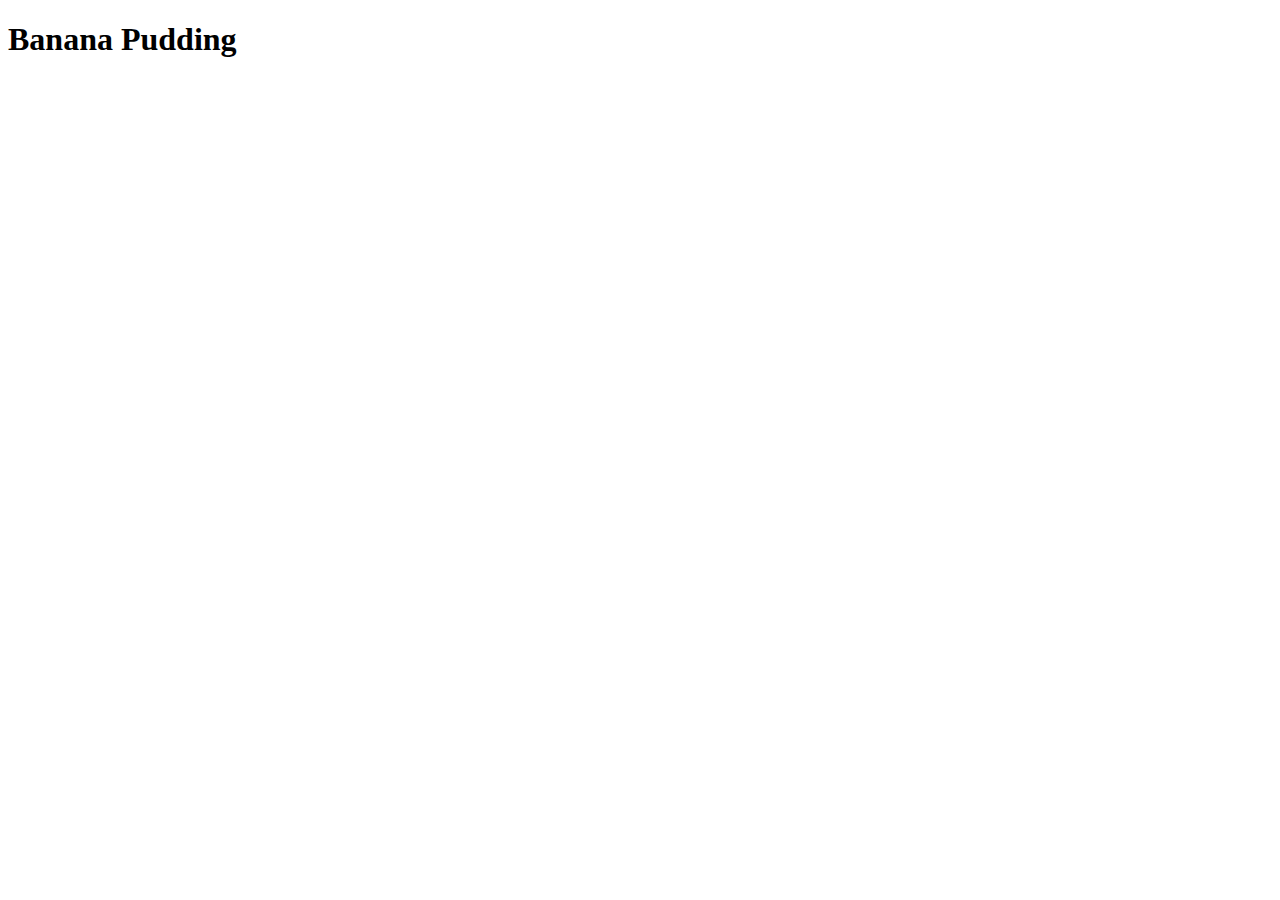
==== recipes/bananapudding.html @ 7d0cf4b4 "Edit index.html and Add bananapudding.html" ====
<!DOCTYPE html>
<html lang="en">
<head>
    <meta charset="UTF-8">
    <meta name="viewport" content="width=device-width, initial-scale=1.0">
    <title>Document</title>
</head>
<body>
    <h1>Banana Pudding</h1>
</body>
</html>
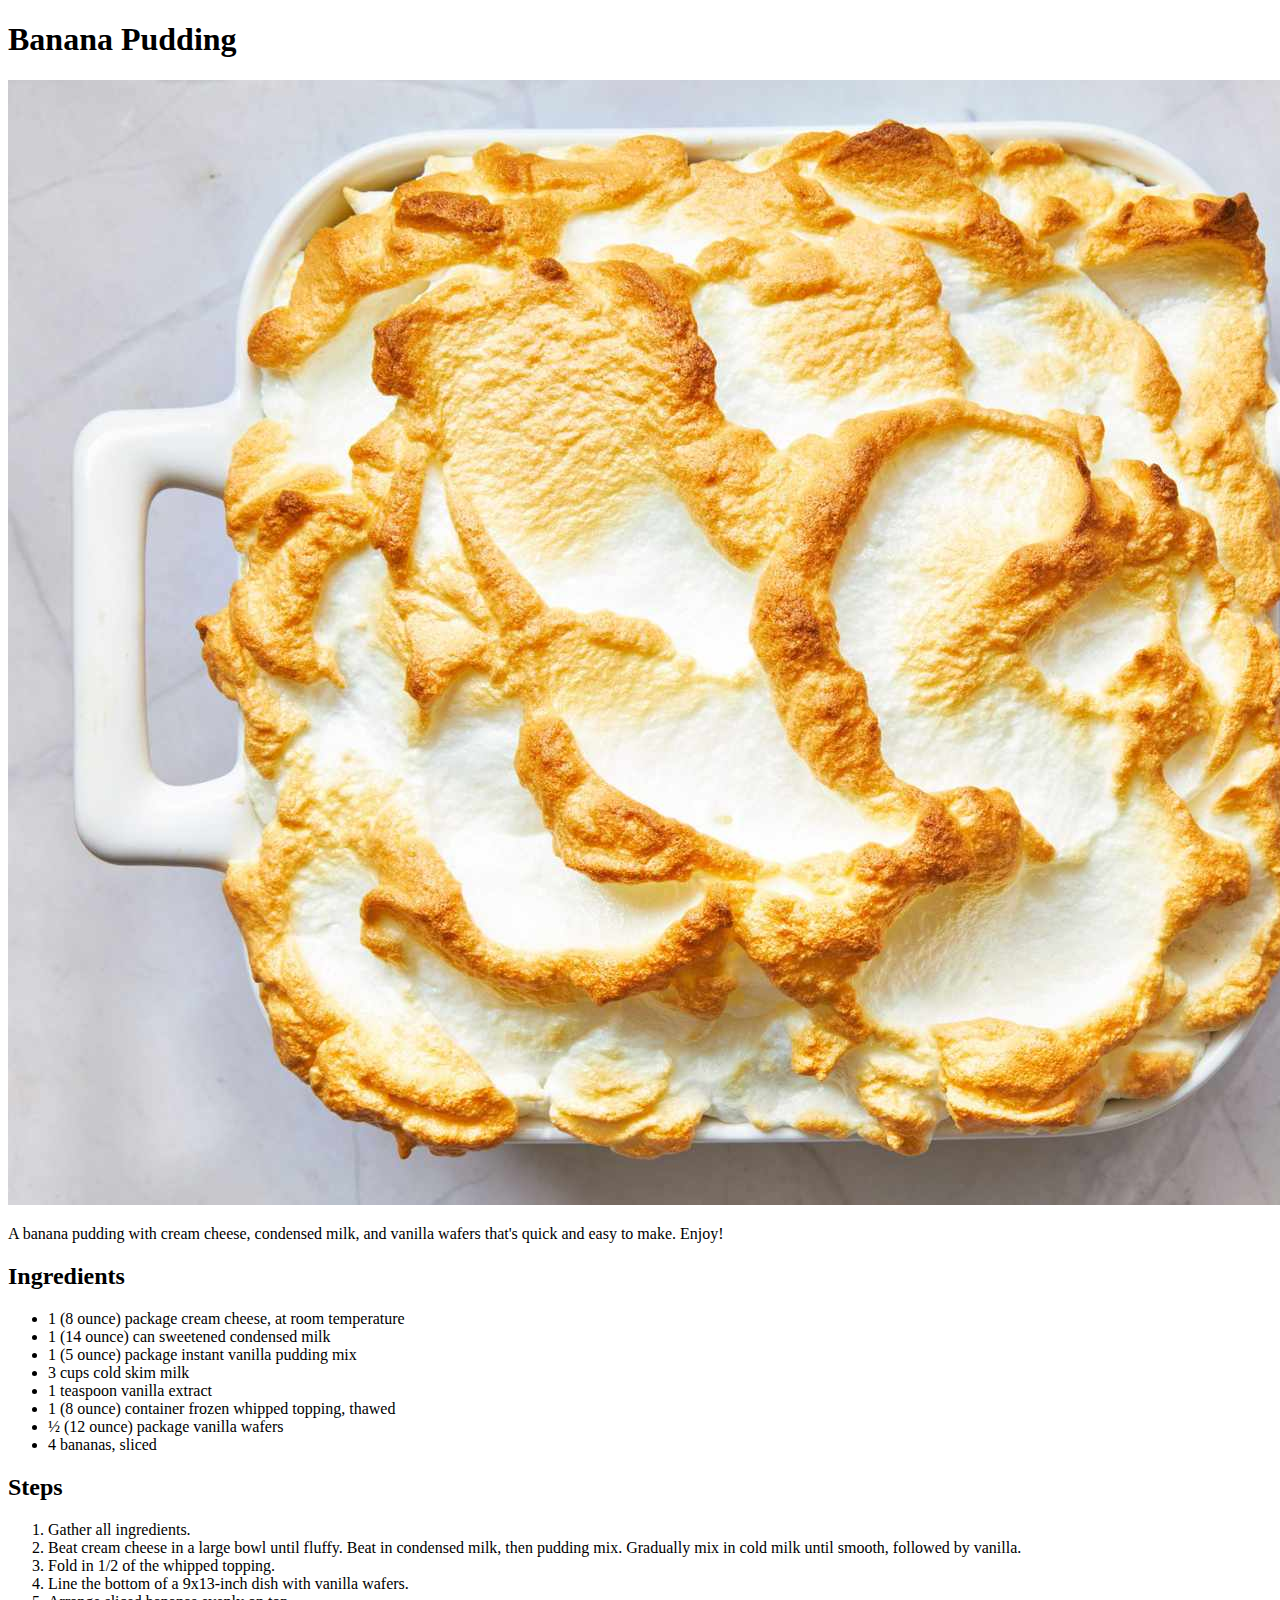
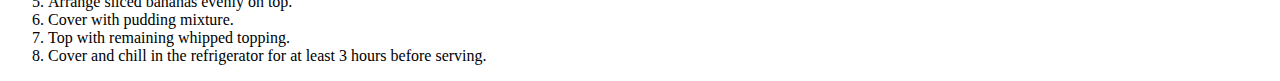
==== commit 8cd0f54b: "Add Banana Pudding image and Edit Recipes" ====
--- a/recipes/bananapudding.html
+++ b/recipes/bananapudding.html
@@ -7,5 +7,30 @@
 </head>
 <body>
     <h1>Banana Pudding</h1>
+    <img src="../images/bananapudding.jpg" alt="Banana Pudding">
+    <p>A banana pudding with cream cheese, condensed milk, and vanilla wafers that's quick and easy to make. 
+        Enjoy!</p>
+    <h2>Ingredients</h2>
+    <ul>
+        <li>1 (8 ounce) package cream cheese, at room temperature</li>
+        <li>1 (14 ounce) can sweetened condensed milk</li>
+        <li>1 (5 ounce) package instant vanilla pudding mix</li>
+        <li>3 cups cold skim milk</li>
+        <li>1 teaspoon vanilla extract</li>
+        <li>1 (8 ounce) container frozen whipped topping, thawed</li>
+        <li>½ (12 ounce) package vanilla wafers</li>
+        <li>4 bananas, sliced</li>
+    </ul>
+    <h2>Steps</h2>
+    <ol>
+        <li>Gather all ingredients.</li>
+        <li>Beat cream cheese in a large bowl until fluffy. Beat in condensed milk, then pudding mix. Gradually mix in cold milk until smooth, followed by vanilla.</li>
+        <li>Fold in 1/2 of the whipped topping.</li>
+        <li>Line the bottom of a 9x13-inch dish with vanilla wafers.</li>
+        <li>Arrange sliced bananas evenly on top.</li>
+        <li>Cover with pudding mixture.</li>
+        <li>Top with remaining whipped topping.</li>
+        <li>Cover and chill in the refrigerator for at least 3 hours before serving.</li>
+    </ol>
 </body>
 </html>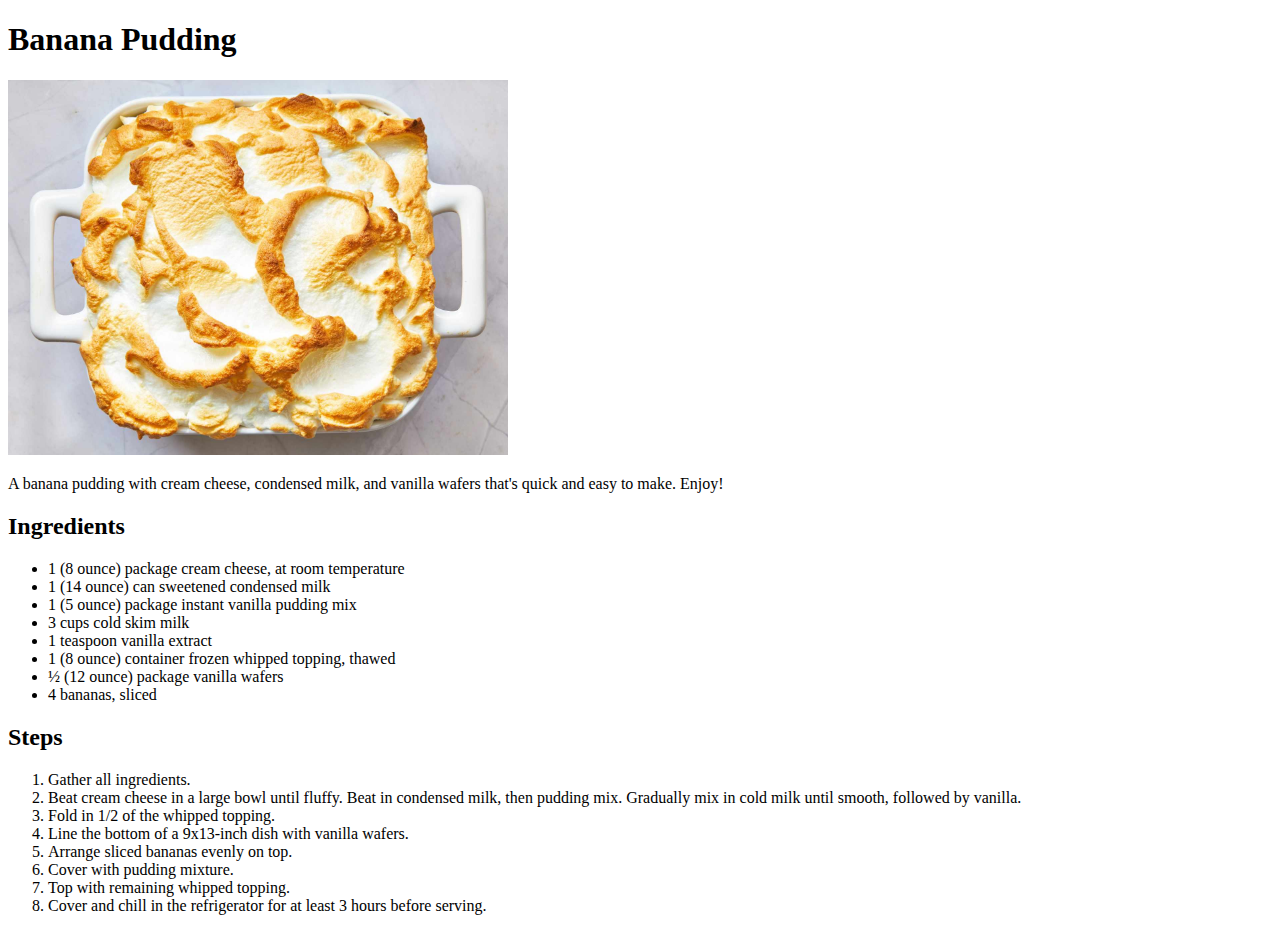
==== commit 65891a9a: "Edit bananapudding.html" ====
--- a/recipes/bananapudding.html
+++ b/recipes/bananapudding.html
@@ -7,7 +7,7 @@
 </head>
 <body>
     <h1>Banana Pudding</h1>
-    <img src="../images/bananapudding.jpg" alt="Banana Pudding">
+    <img src="../images/bananapudding.jpg" alt="Banana Pudding" width="500px">
     <p>A banana pudding with cream cheese, condensed milk, and vanilla wafers that's quick and easy to make. 
         Enjoy!</p>
     <h2>Ingredients</h2>
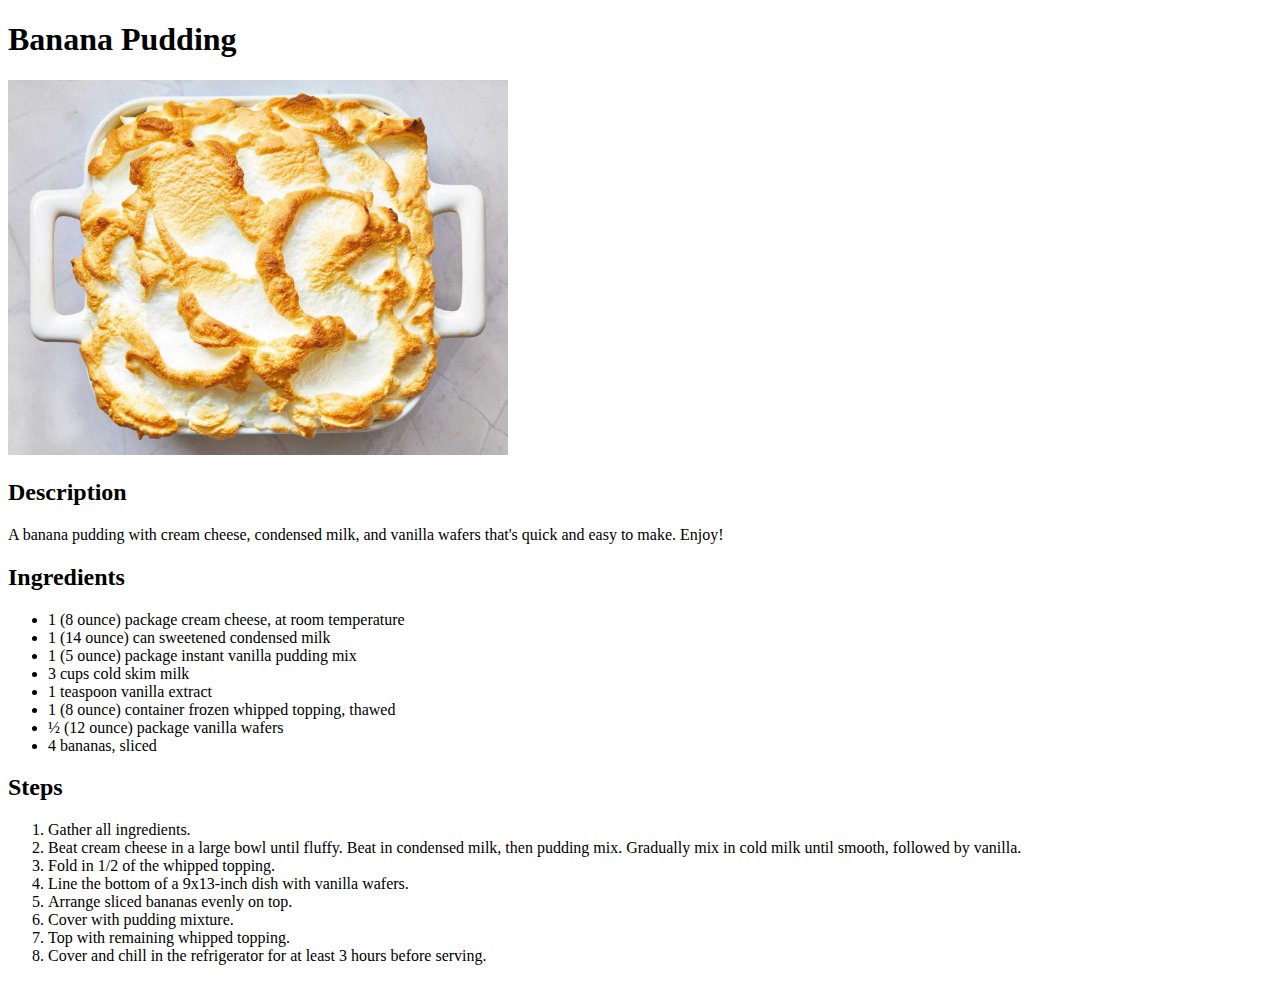
==== commit bab627dc: "Edit bananapudding.html" ====
--- a/recipes/bananapudding.html
+++ b/recipes/bananapudding.html
@@ -8,6 +8,7 @@
 <body>
     <h1>Banana Pudding</h1>
     <img src="../images/bananapudding.jpg" alt="Banana Pudding" width="500px">
+    <h2>Description</h2>
     <p>A banana pudding with cream cheese, condensed milk, and vanilla wafers that's quick and easy to make. 
         Enjoy!</p>
     <h2>Ingredients</h2>
